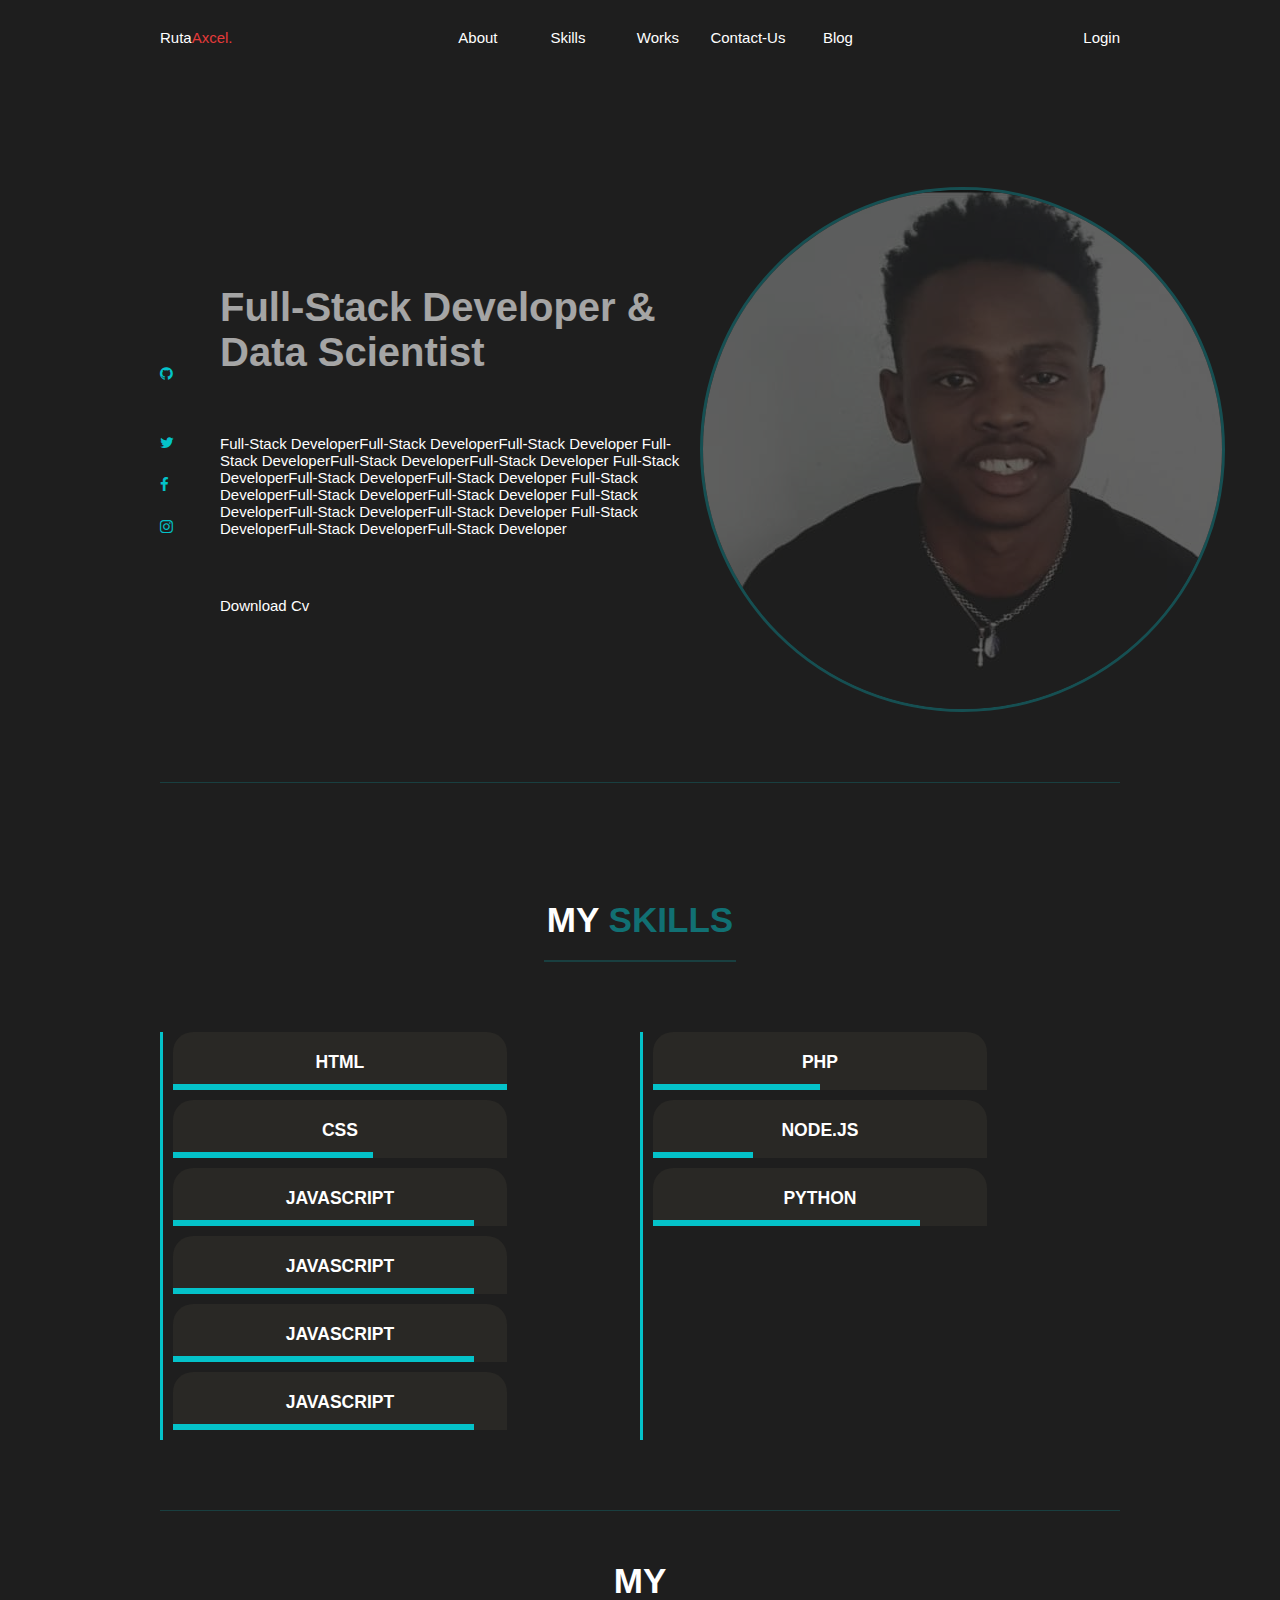
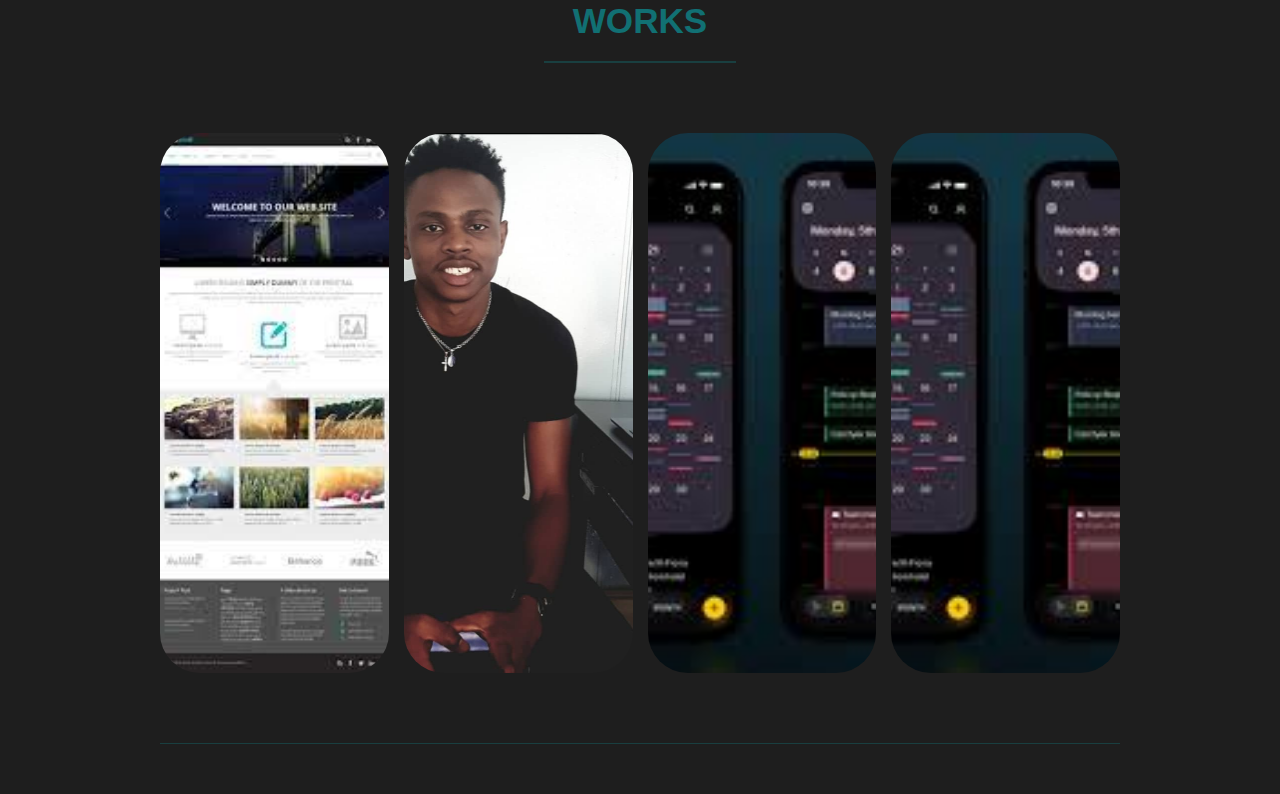
==== index.html @ a0878d3e "init commit" ====
<!Doctype html>
<html>
    <head>
        <meta charset="UTF-8">
        <meta name="viewport" content="width=device-width, initial-scale=1.0">
        <title>Home-Portfolio</title>
        <link rel="stylesheet" type="text/css" href="style.css">
        <link rel="stylesheet" href="https://cdnjs.cloudflare.com/ajax/libs/font-awesome/4.7.0/css/font-awesome.min.css">
    </head>


    <body>
       
       <nav>
            <div class="container">
               <a href="">Ruta<span>Axcel.</span></a>
               <ul>
                   <li><a href="#">About</a></li>
                   <li><a href="#">Skills</a></li>
                   <li><a href="#">Works</a></li>
                   <li><a href="#">Contact-Us</a></li>
                   <li><a href="#">Blog</a></li>
              </ul>
              <a href="#">Login</a>
       
            </div>
        </nav>
       
    <section class="About">
         <div class="container">
           <div class="social">
            <a href="#" class="fa fa-github"></a>
            <a href="#" class="fa fa-linked"></a>
            <a href="#" class="fa fa-twitter"></a>
            <a href="#" class="fa fa-facebook"></a>
            <a href="#" class="fa fa-instagram"></a>
           </div>
           <div class="about2">
                <h3>Full-stack Developer & Data scientist</h3>
                <p>Full-stack DeveloperFull-stack DeveloperFull-stack Developer
                    Full-stack DeveloperFull-stack DeveloperFull-stack Developer
                    Full-stack DeveloperFull-stack DeveloperFull-stack Developer
                    Full-stack DeveloperFull-stack DeveloperFull-stack Developer
                    Full-stack DeveloperFull-stack DeveloperFull-stack Developer
                    Full-stack DeveloperFull-stack DeveloperFull-stack Developer
                </p>
                <buttom>Download Cv</buttom>
           </div>
           <div class="profile">
                <div class="circle">
                   <img src="img/axcel.jpeg">
                </div>
           </div>
         </div>
    </section>
       


    <section class="skill-section">
        <div class="Header"><h3> MY <span> SKILLS</span></h3></div>
        <div class="container">
            
         <div class="card">
             <div class="skill">
                 <h3>HTML</h3>
                <progress id="file" value="100" max="100"> 100% </progress>
             </div>
             <div class="skill">
                <h3>CSS</h3>
                <progress id="file" value="60" max="100"> 100% </progress>
            </div>
            <div class="skill">
                <h3>JAVASCRIPT</h3>
                <progress id="file" value="90" max="100"> 100% </progress>
            </div>
            <div class="skill">
                <h3>JAVASCRIPT</h3>
                <progress id="file" value="90" max="100"> 100% </progress>
            </div>
            <div class="skill">
                <h3>JAVASCRIPT</h3>
                <progress id="file" value="90" max="100"> 100% </progress>
            </div>
            <div class="skill">
                <h3>JAVASCRIPT</h3>
                <progress id="file" value="90" max="100"> 100% </progress>
            </div>
         </div>
         <div class="card">
            <div class="skill">
                <h3>PHP</h3>
                <progress id="file" value="50" max="100"> 100% </progress>
            </div>
            <div class="skill">
               <h3>NODE.JS</h3>
               <progress id="file" value="30" max="100"> 100% </progress>
           </div>
           <div class="skill">
               <h3>PYTHON</h3>
               <progress id="file" value="80" max="100"> 100% </progress>
           </div>
        </div>
        </div>
    </section>
    <section class="works">
        <div class="Header"><h3> MY <span> WORKS</span></h3></div>
        <div class="container">
         <div class="worker">
            <img src="img/woo.jpg" alt="works">
         </div>
         <div class="worker">
            <img src="img/axcel.jpeg" alt="works">
         </div>
         <div class="worker">
            <img src="img/work2.jpg" alt="works">
         </div>
         <div class="worker">
            <img src="img/work2.jpg" alt="works">
         </div>
        </div>
    </section>
        
    </body>
</html>
---- style.css ----
*{
    box-sizing: border-box;
    margin: 0;
    padding: 0;
    text-decoration: none;
    border: none;
    font-family:'Poppins', sans-serif;
    text-transform: capitalize;
}
html{
    font-size: 15px;
    scroll-behavior: smooth;
}
body{
    background-color: #1E1E1E;
}
.container{
    width: 75%;
    margin:auto;
    
}

nav{
 display: flex;
 justify-content: center;
 align-items: center;
 width: 100%;
 height: 5rem;
 top: 0;
 position: fixed;
 z-index: 2;
 background-color:#1E1E1E;

}
nav .container{
    display:flex;
    justify-content: space-between;
    align-items: center;
    height: 100%;

}
nav .container a{
    color: white;
}
nav .container a span{
    color:#E33A3A;
}
nav .container ul{
    display: flex;
    height: 100%;
}
nav .container ul li{
    display: inline-block;
    height: 100%;
}
nav .container ul li a{
    width: 6rem;
    height: 100%;
    display: flex;
    justify-content: center;
    align-items: center;
    color: white;
    position: relative;  
}
.About{
    display: grid;
    place-items: center;
    position: relative;
    height: 100vh;

}
.About .container{
  display: grid;
  grid-template-columns: 3rem auto 28rem;
  gap: 1rem;  
  margin:auto;
  border-bottom: solid 1px rgba(4,194,201,20%);
  padding: 70px 0px;
}


.About .about2{
  color: white;
  display:flex;
  flex-direction: column;
  justify-content: center;
  gap: 4rem;
}
.About .social{
    display:flex;
    flex-direction: column;
    justify-content: center;
    gap: 1.8rem;
    
}
.About .social a {
    color:#04C2C9;
}

.About .about2 h3{
    font-size: 40px;
    
    opacity: .6;
}


.About .container .profile .circle{
    width: 35rem;
    height: 35rem;
    border-radius: 50%;
    overflow:hidden;
    position: relative;
    border: solid 3px #04c2c9; 
}
.About .container .profile .circle{
    opacity: .3;
}
.skill-section .container{
    display:flex;
    justify-content: space-between;
    padding: 70px 0px;
    border-bottom: solid 1px rgba(4,194,201,20%);
    margin-bottom: 50px;
}
.skill-section .Header {
    font-size: 30px;
    text-align: center;
    color: white;
    width: 15%;
    margin:auto;
    border-bottom: solid 2px rgba(4, 194, 201, 0.2);
    padding-bottom: 20px;
}
.skill-section .Header h3 span{
    
   color: rgba(4, 194, 201, 0.5);
}


.skill-section .container .card{
    border-left: solid 3px #04C2C9 ;
    width: 100%;
}
.skill-section .container .card .skill{
    width: 70%;
    background-color:#292825 ;
    margin-left: 10px;
    margin-bottom: 10px;
    border-top-left-radius: 20px;
    border-top-right-radius: 20px;
    height: 58px;
    padding: 0px 0px 0px 0px;
    text-align:center;
     
}
.skill-section .container .card h3{
    
    align-items: center;
    padding-top: 20px;
    color: white;
}
.skill-section .container .card .skill progress{
    width: 100%;
    height: 10%;  
   
}
progress::-webkit-progress-bar {
            background-color:#292825;
        }
progress::-webkit-progress-value {
            background-color: #04C2C9!important;
        }

.works .Header{
    font-size: 30px;
    text-align: center;
    color: white;
    width: 15%;
    margin:auto;
    border-bottom: solid 2px rgba(4, 194, 201, 0.2);
    padding-bottom: 20px;
}
.works .Header  h3 span{
    
    color: rgba(4, 194, 201, 0.5);
 }
 .works .container{
    display:flex;
    justify-content: space-between;
    padding: 70px 0px;
    gap: 1rem;
    border-bottom: solid 1px rgba(4,194,201,20%);
    margin-bottom: 50px;
 }
 .works .container .worker{
    width: 25%;
    height: 60vh;
    
    
 }
 .works .container .worker img{
    width: 100%;
    height: 100%;
    border-radius: 40px;
    object-fit:cover;
    
 }
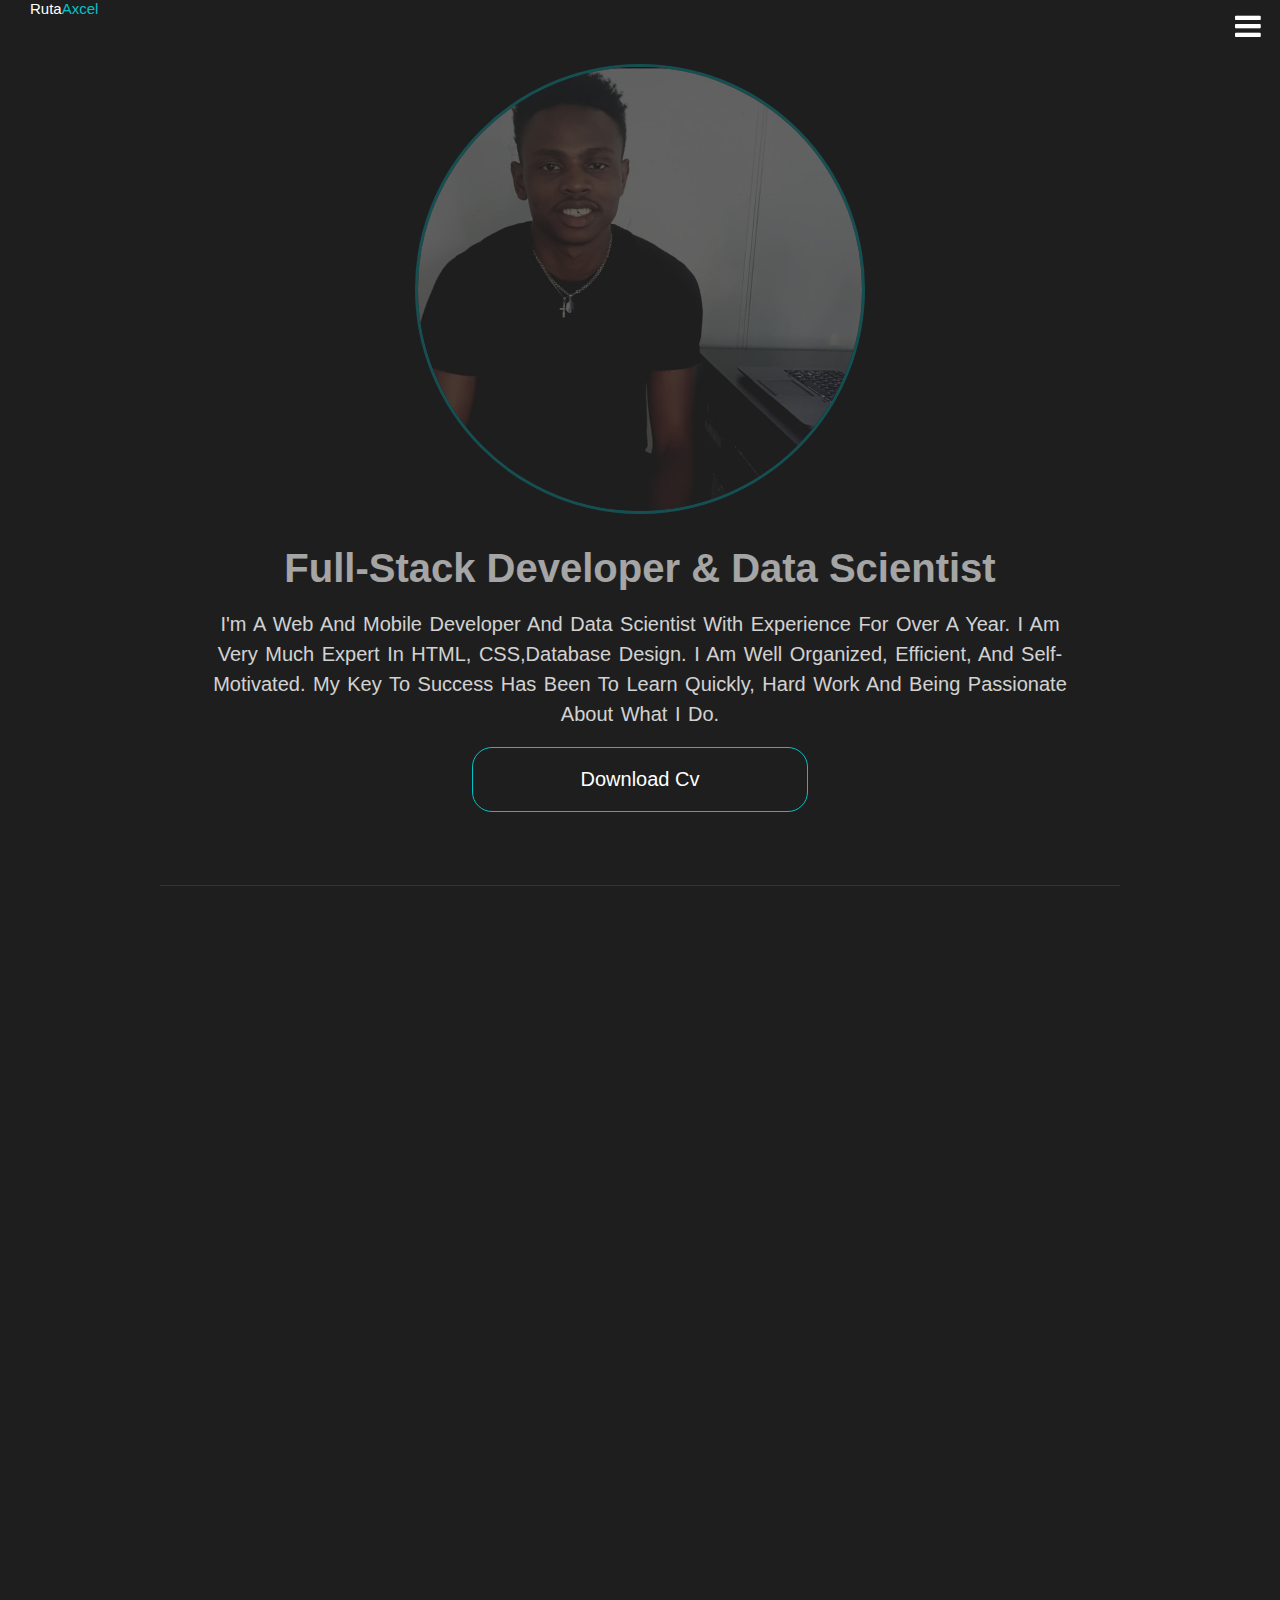
==== commit 7500e660: "second almost the last commit" ====
--- a/index.html
+++ b/index.html
@@ -6,27 +6,32 @@
         <title>Home-Portfolio</title>
         <link rel="stylesheet" type="text/css" href="style.css">
         <link rel="stylesheet" href="https://cdnjs.cloudflare.com/ajax/libs/font-awesome/4.7.0/css/font-awesome.min.css">
+        <link rel="stylesheet" href="css/swiper-bundle.min.css">    
     </head>
 
 
     <body>
-       
-       <nav>
-            <div class="container">
-               <a href="">Ruta<span>Axcel.</span></a>
-               <ul>
-                   <li><a href="#">About</a></li>
-                   <li><a href="#">Skills</a></li>
-                   <li><a href="#">Works</a></li>
-                   <li><a href="#">Contact-Us</a></li>
-                   <li><a href="#">Blog</a></li>
-              </ul>
-              <a href="#">Login</a>
-       
-            </div>
+      
+        
+        <nav class="navbar">
+            <div class="Logo"><a href="index.html" style="color: white">Ruta<span style="color:rgb(4, 194, 201)">Axcel</span></a></div>
+            <a href="#" class="toggle-button">
+                <i class="fa fa-bars"></i>
+            </a>  
+          <div class="navbar-links">
+                <ul>
+                    <li><a href="#About">About</a></li>
+                    <li><a href="#Skills">skills</a></li>
+                    <li><a href="#Works">Works</a></li>
+                    <li><a href="#ContactUs">Contact-Us</a></li>
+                    <li><a href="#blogs">Blog</a></li>
+                </ul>
+            </div>
+            <a href="login.html" style="color:rgb(4, 194, 201);" class="loginer">login</a>
+          </div>
         </nav>
-       
-    <section class="About">
+     
+    <section class="About" id="About">
          <div class="container">
            <div class="social">
             <a href="#" class="fa fa-github"></a>
@@ -37,14 +42,13 @@
            </div>
            <div class="about2">
                 <h3>Full-stack Developer & Data scientist</h3>
-                <p>Full-stack DeveloperFull-stack DeveloperFull-stack Developer
-                    Full-stack DeveloperFull-stack DeveloperFull-stack Developer
-                    Full-stack DeveloperFull-stack DeveloperFull-stack Developer
-                    Full-stack DeveloperFull-stack DeveloperFull-stack Developer
-                    Full-stack DeveloperFull-stack DeveloperFull-stack Developer
-                    Full-stack DeveloperFull-stack DeveloperFull-stack Developer
+                <p>I'm a web and mobile developer and data scientist with experience
+                    for over a year. I am very much expert in HTML, CSS,Database design.
+                    I am well organized, efficient, and self-motivated. My key to success has been to learn quickly,
+                    hard work and being passionate about what I do.
+                     
                 </p>
-                <buttom>Download Cv</buttom>
+                <button>Download Cv</button>
            </div>
            <div class="profile">
                 <div class="circle">
@@ -52,11 +56,9 @@
                 </div>
            </div>
          </div>
+        
     </section>
-       
-
-
-    <section class="skill-section">
+    <section class="skill-section" id="Skills" >
         <div class="Header"><h3> MY <span> SKILLS</span></h3></div>
         <div class="container">
             
@@ -102,23 +104,178 @@
         </div>
         </div>
     </section>
-    <section class="works">
+    <section class="Mywork" id="Works">
         <div class="Header"><h3> MY <span> WORKS</span></h3></div>
+        <div class=" Mywork-content ">
+          <div class=" col">
+              <img src="img/axcel.jpeg">
+              <div class="layer">
+                <h3><a href="#" style="color: white;opacity: 0.8;">My Work I made </a></h3>
+              </div>
+
+          </div>
+          <div class=" col">
+              <img src="img/work2.jpg"  >
+              <div class="layer">
+                <h3><a href="#" style="color: white;opacity: 0.8;">My Work I made </a></h3>
+              </div>
+
+          </div>
+          <div class=" col">
+              <img src="img/woo.jpg">
+              <div class="layer">
+                  
+                <h3><a href="#" style="color: white;opacity: 0.8;">My Work I made </a></h3>
+              </div>
+
+          </div>
+          <div class=" col">
+              <img src="img/work2.jpg">
+              <div class="layer">
+                <h3><a href="#" style="color: white;opacity: 0.8;">My Work I made </a></h3>
+              </div>
+
+          </div>
+          
+         
+        </div>
+
+  </section>
+    
+      <section class="Contactus" id="ContactUs">
+        <div class="Header"><h3> Contact <span>us</span></h3></div>
         <div class="container">
-         <div class="worker">
-            <img src="img/woo.jpg" alt="works">
-         </div>
-         <div class="worker">
-            <img src="img/axcel.jpeg" alt="works">
-         </div>
-         <div class="worker">
-            <img src="img/work2.jpg" alt="works">
-         </div>
-         <div class="worker">
-            <img src="img/work2.jpg" alt="works">
-         </div>
-        </div>
+        
+        <div class="phone">
+              <p>Location: Kigali, Nyakabanda</p>
+              <p>Phone Number:+25078943203</p>
+              <p>Email:rutagaramaaxcel@gmail.com</p>
+        </div>   
+        <div class="message">
+            <form>
+             <input type="text" placeholder="Enter your number">
+             <input type="text" placeholder="Enter your password">
+             <textarea style="height: 150px;">
+                Enter Your message
+             </textarea>
+             <button class="sender">Send</button>
+             </form>
+        </div>
+    </div>
+</section>
+    <!--Blog post-->
+    <section class="blogpost" id="blogs">
+        <div class="Header"><h3> MY <span>BLOGS</span></h3></div>
+    <div class="slide-container swiper">
+      <div class="slide-content">
+            <div class="blog-wrapper swiper-wrapper">
+                <div class="blog2 swiper-slide">
+                      <div class="image-content">
+                          
+                            <div class="blog-image">
+                                  <img src="img/work2.jpg" alt="" class="blog-img">
+                            </div>
+                      </div>
+                      <div class="blog-content">
+                          
+                          <p class="description">How are you Rutagarama It has been log day without talk,
+                      
+                          seems something went wrong</p>
+                          <button class="button"><a href="single.html" style="color: white">Read More</a></button>
+                        </div>
+
+                </div>
+                <div class="blog2 swiper-slide">
+                    <div class="image-content">
+                       
+                          <div class="blog-image">
+                                <img src="img/woo.jpg" alt="" class="blog-img">
+                          </div>
+                    </div>
+                    <div class="blog-content">
+                       
+                        <p class="description">How are you Rutagarama It has been log day without talk,
+                    
+                        seems something went wrong</p>
+                        <button class="button"><a href="single.html" style="color: white">Read More</a></button>
+                      </div>
+
+              </div>
+              <div class="blog2 swiper-slide">
+                <div class="image-content">
+                    
+                      <div class="blog-image">
+                            <img src="img/work2.jpg" alt="" class="blog-img">
+                      </div>
+                </div>
+                <div class="blog-content">
+                    
+                    <p class="description">How are you Rutagarama It has been log day without talk,
+                
+                    seems something went wrong</p>
+                    <button class="button"><a href="single.html" style="color: white">Read More</a></button>
+                  </div>
+
+          </div>
+              <div class="blog2 swiper-slide">
+                <div class="image-content">
+                    
+                      <div class="blog-image">
+                            <img src="img/woo.jpg" alt="" class="blog-img">
+                      </div>
+                </div>
+                <div class="blog-content">
+                    
+                    <p class="description">How are you Rutagarama It has been log day without talk,
+                
+                    seems something went wrong</p>
+                    <button class="button"><a href="single.html" style="color: white">Read More</a></button>
+                  </div>
+
+          </div>
+          <div class="blog2 swiper-slide">
+            <div class="image-content">
+                
+                  <div class="blog-image">
+                        <img src="img/work2.jpg" alt="" class="blog-img">
+                  </div>
+            </div>
+            <div class="blog-content">
+              
+                <p class="description">How are you Rutagarama It has been log day without talk,
+            
+                seems something went wrong</p>
+                <button class="button"><a href="single.html" style="color: white">Read More</a></button>
+              </div>
+
+      </div>
+      <div class="blog2 swiper-slide">
+        <div class="image-content">
+            
+              <div class="blog-image">
+                    <img src="img/woo.jpg" alt="" class="blog-img">
+              </div>
+        </div>
+        <div class="blog-content">
+            
+            <p class="description">How are you Rutagarama It has been log day without talk,
+        
+            seems something went wrong</p>
+           <button class="button"><a href="single.html" style="color: white">Read More</a></button>
+          </div>
+
+  </div>
+            </div>
+           
+      </div>
+      <div class="swiper-button-next " style="color:rgba(4, 194, 201, 0.2)" ></div>
+      <div class="swiper-button-prev " style="color:rgba(4, 194, 201, 0.2)"></div>
+      
+    </div>
     </section>
-        
+    <!--end of blog post-->
+       <script src="script/swiper-bundle.min.js"></script>
+   <script src="script.js"></script>  
     </body>
+
 </html>--- a/style.css
+++ b/style.css
@@ -9,59 +9,69 @@
 }
 html{
     font-size: 15px;
-    scroll-behavior: smooth;
-}
+    scroll-behavior:smooth;
+    
+    
+}
+
 body{
     background-color: #1E1E1E;
+    max-width: 100%;
+    
 }
 .container{
     width: 75%;
     margin:auto;
     
 }
-
-nav{
- display: flex;
- justify-content: center;
- align-items: center;
- width: 100%;
- height: 5rem;
- top: 0;
- position: fixed;
- z-index: 2;
- background-color:#1E1E1E;
-
-}
-nav .container{
-    display:flex;
+.navbar{
+    display: flex;
+    position: fixed;
+    width:100%;
+    padding-left: 200px;
+    padding-right: 200px;
     justify-content: space-between;
-    align-items: center;
-    height: 100%;
-
-}
-nav .container a{
-    color: white;
-}
-nav .container a span{
-    color:#E33A3A;
-}
-nav .container ul{
-    display: flex;
-    height: 100%;
-}
-nav .container ul li{
-    display: inline-block;
-    height: 100%;
-}
-nav .container ul li a{
-    width: 6rem;
-    height: 100%;
-    display: flex;
-    justify-content: center;
-    align-items: center;
-    color: white;
-    position: relative;  
-}
+    align-items:center;
+    background-color:#1E1E1E;
+    color: white;
+    z-index:2;
+}
+.navbar-links ul{
+    margin: 0;
+    padding: 0;
+    display: flex;
+
+}
+.navbar-links li{
+    list-style: none;
+}
+.navbar-links li a{
+    text-decoration: none;
+    color: white;
+    padding: 1rem;
+    display: block;
+}
+.navbar-links li:hover{
+    background-color: #5555;
+}
+.toggle-button{
+    position: absolute;
+    top: .75rem;
+    right: 1rem;
+    display: none;
+    flex-direction: column;
+    justify-content: space-between;
+    width: 30px;
+    height: 21px;
+}
+.toggle-button i{
+    font-size: 30px;
+    color: white;
+    cursor: pointer;
+}
+
+
+
 .About{
     display: grid;
     place-items: center;
@@ -69,52 +79,80 @@
     height: 100vh;
 
 }
+
 .About .container{
   display: grid;
-  grid-template-columns: 3rem auto 28rem;
+  grid-template-columns: 5rem auto 33rem;
   gap: 1rem;  
   margin:auto;
   border-bottom: solid 1px rgba(4,194,201,20%);
   padding: 70px 0px;
-}
-
-
-.About .about2{
-  color: white;
-  display:flex;
-  flex-direction: column;
-  justify-content: center;
-  gap: 4rem;
-}
-.About .social{
+  width: 75%;
+  
+  
+}
+.About .container .social{
     display:flex;
     flex-direction: column;
     justify-content: center;
     gap: 1.8rem;
     
 }
-.About .social a {
+
+.About .container .about2{
+  color: white;
+  display:flex;
+  flex-direction: column;
+  justify-content:center;
+  gap: 4rem;
+}
+
+.About .container .social a {
     color:#04C2C9;
 }
 
-.About .about2 h3{
+.About .container .about2 h3{
     font-size: 40px;
-    
     opacity: .6;
 }
 
-
+.About .container .about2 p{
+    line-height: 2rem;
+    word-spacing: 2px;
+    font-size: 20px;
+    opacity: .8;
+    
+}
+.About .container .about2 button{
+    border: solid 1px  #04C2C9;
+    width: 35%;
+    padding: 20px;
+    background-color: #1E1E1E;
+    color: white;
+    font-size: 20px;
+    border-radius: 20px;
+}
+
+.About .container .profile{
+    display: flex;
+    justify-content: center;
+    align-items: center;
+   
+}
 .About .container .profile .circle{
-    width: 35rem;
-    height: 35rem;
+    width: 30rem;
+    height: 30rem;
     border-radius: 50%;
     overflow:hidden;
-    position: relative;
     border: solid 3px #04c2c9; 
-}
-.About .container .profile .circle{
     opacity: .3;
-}
+    
+}
+.About .container .profile .circle img{
+    max-width: 100%;
+    height: auto;
+}
+
 .skill-section .container{
     display:flex;
     justify-content: space-between;
@@ -171,7 +209,82 @@
             background-color: #04C2C9!important;
         }
 
-.works .Header{
+
+       .Mywork-content{
+            display: grid;
+            grid-template-columns: repeat(auto-fit, minmax(220px, auto));
+            grid-gap: 1rem;
+            align-items: center;
+            text-align: center;
+            cursor: pointer; 
+            margin-top: 4.4rem;
+            width: 80%;
+            margin: auto;
+            border-bottom: solid 1px rgba(4,194,201,20%);
+            padding-bottom: 90px;
+        
+        }
+        .Mywork .Header {
+            font-size: 30px;
+            text-align: center;
+            color: white;
+            width: 15%;
+            margin:auto;
+            border-bottom: solid 2px rgba(4, 194, 201, 0.2);
+            padding-bottom: 20px;
+            margin-bottom: 60px;
+        }
+        .Mywork .Header  h3 span{
+    
+            color: rgba(4, 194, 201, 0.5);
+         }
+        .col{
+            position: relative;
+        
+        }
+        .col img{
+            max-width: 100%;
+            width: 620px;
+            height: 400px;
+           object-fit: cover;
+           border-radius:25px;
+           opacity: 0.6;
+        }
+        .layer{
+            background: transparent;
+            height: 100%;
+            width: 100%;
+            position: absolute;
+            border-radius: 25px;
+            top: 0;
+            left: 0;
+            transition: all .35s;
+        }
+        .layer:hover{
+            background: linear-gradient(rgba(22,22,22, 0.06) 0%, rgba(4, 194, 201, 0.2) 0%);
+        
+        }
+        .layer h3{
+            position: absolute;
+            width: 100%;
+            font-size: 20px;
+            font-weight: 500;
+            bottom: 0;
+            left: 50%;
+            transform: translateX(-50%);
+            opacity: 0;
+            transition: all .35s;
+            color: rgb(218, 218, 218);
+            
+        }
+        .layer:hover h3{
+            bottom: 50%;
+            opacity: 1;
+        }
+
+
+
+ .Contactus .Header{
     font-size: 30px;
     text-align: center;
     color: white;
@@ -179,12 +292,13 @@
     margin:auto;
     border-bottom: solid 2px rgba(4, 194, 201, 0.2);
     padding-bottom: 20px;
-}
-.works .Header  h3 span{
+    margin-top: 20px;
+} 
+.Contactus .Header  h3 span{
     
     color: rgba(4, 194, 201, 0.5);
  }
- .works .container{
+.Contactus  .container{
     display:flex;
     justify-content: space-between;
     padding: 70px 0px;
@@ -192,16 +306,940 @@
     border-bottom: solid 1px rgba(4,194,201,20%);
     margin-bottom: 50px;
  }
- .works .container .worker{
+ .Contactus .container .message{
+    display: flex;
+    flex-direction: column;
+ }
+ .Contactus .container .message form input,textarea{
+    width: 100%;
+    margin-bottom: 20px;
+    padding: 20px;
+    border-radius: 20px;
+    background-color: #292825;
+    border:solid 2px rgba(4, 194, 201, 0.2);
+   
+ }
+ .Contactus .container .message form .sender{
+    border: solid 1px  #04C2C9;
+    width: 20%;
+    padding: 10px;
+    background-color: #1E1E1E;
+    color: white;
+    font-size: 15px;
+    border-radius: 20px;
+ }
+ .Contactus .container .phone{
+    text-align: center;
+    color: white;
+ }
+ .Contactus .container .phone p{
+    margin-bottom: 20px;
+}
+
+ /* Blog post */
+ .blogpost{
+    min-height: 80vh;
+    display: flex;
+    flex-direction: column;
+    align-items: center;
+    justify-content:center;
+    padding-bottom: 90px;
+
+ }
+ .blogpost .Header{
+    font-size: 30px;
+    text-align: center;
+    color: white;
+    width: 15%;
+    margin:auto;
+    border-bottom: solid 2px rgba(4, 194, 201, 0.2);
+    padding-bottom: 20px;
+    margin-top: 0;
+} 
+.blogpost .Header h3 span{
+    
+    color: rgba(4, 194, 201, 0.5);
+ }
+ .slide-container{
+    max-width: 1320px;
+    width: 100%;
+    
+ }
+ .blog2{
+    border-radius: 25px;
+    background-color: #292825;
+ }
+ .image-content,
+ .blog-content{
+    display: flex;
+    flex-direction: column;
+    align-items:center;
+    padding: 0px 14px;
+    
+ }
+ .image-content{
+    position: relative;
+   
+
+ }
+
+ .slide-content{
+    margin: 0 40px;
+    overflow: hidden;
+    border-radius: 25px;
+ }
+ .blog-image{
+    position: relative;
+    height: 250px;
+    width: 300px;
+    margin-bottom: 20px;
+    
+ }
+ .blog-image .blog-img{
+    height: 100%;
+    width: 100%;
+    border-radius: 25px;
+    object-fit: cover;
+    opacity: .5;
+    
+ }
+
+ .description{
+    font-size: 16px;
+    color: white;
+    opacity: 0.8;
+    text-align: center;
+ }
+ .button{
+    border:none;
+    font-size: 14px;
+    color:white;
+    padding: 8px 16px;
+    background-color:#292825;
+    border-radius:6px;
+    margin: 14px;
+    border: solid 1px #04c2c9;
+    cursor: pointer;
+ }
+
+ /*end of blog post*/
+ 
+ @media only screen and  (max-device-width: 400px){
+   
+    html,body{
+        width: 100%;
+        height: 100%;
+        margin: 0;
+        padding: 0;
+        overflow-x: hidden;
+    }
+
+    
+    .container{
+        width: 90%;
+       
+    }
+    .navbar{
+        padding-left: 30px;
+    }
+    .toggle-button{
+        display: flex;
+    }
+    .navbar-links{
+        display:none;
+        width: 100%;
+    }
+    .navbar{
+        flex-direction: column;
+        align-items: flex-start;
+    }
+    .navbar-links ul{
+        width: 100%;
+        flex-direction: column;
+    }
+    .navbar-links li{
+        text-align: center;
+    }
+    .navbar-links.active{
+        display: flex;
+    }
+    .navbar .loginer{
+        display: none;
+     }
+    .About{
+        margin-top: 7vh;
+        max-width: 100vw;
+        
+    }
+    .About .container{
+        grid-template-columns: 1fr;
+        grid-template-rows: 50% 50%;
+        text-align:center;
+        row-gap: 1vh;  
+    }
+    
+    .About .container .social{
+        display:none;
+    }
+    .About .container .about2{
+        gap:1vh;
+        align-items: center;
+
+    }
+    .About .container .about2 h3{
+        font-size: 30px;
+    }
+    .About .container .about2 p{
+        line-height: 1.5rem;
+        word-spacing: 1px;
+        font-size: 15px;
+        
+    }
+    .About .container .profile{
+        grid-row: 1;
+       
+       
+    }
+    .About .container .profile .circle{
+        width: 22rem;
+        height: 22rem;
+    }
+    .About .container .about2 button{
+        border: solid 1px  #04C2C9;
+        width: 35%;
+        padding: 10px;
+        background-color: #1E1E1E;
+        color: white;
+        font-size: 15px;
+        border-radius: 20px;
+        
+    }
+    .skill-section .container{
+        flex-direction: column;
+        align-items: center;
+        gap: 4rem;
+        padding: 20px 40px;
+       
+        justify-content: center;
+     }
+     .skill-section{
+         padding-top: 90px;
+     }
+     .skill-section .container .card .skill{
+        width: 100%;
+     }
+     .Contactus .phone{
+        display: none;
+     }
+     .navbar .loginer{
+        display: none;
+     }
+     /* .skill-section,  .Contactus, .works{
+        display:none;
+    } */
+}
+
+ 
+
+@media only screen and (min-device-width: 400px) and (max-device-width: 600px){
+   
+    html,body{
+        width: 100%;
+        height: 100%;
+        margin: 0;
+        padding: 0;
+        overflow-x: hidden;
+    }
+
+    
+    .container{
+        width: 90%;
+       
+    }
+    .navbar{
+        padding-left: 30px;
+    }
+    .toggle-button{
+        display: flex;
+    }
+    .navbar-links{
+        display:none;
+        width: 100%;
+    }
+    .navbar{
+        flex-direction: column;
+        align-items: flex-start;
+    }
+    .navbar-links ul{
+        width: 100%;
+        flex-direction: column;
+    }
+    .navbar-links li{
+        text-align: center;
+    }
+    .navbar-links.active{
+        display: flex;
+    }
+    .About{
+        margin-top: 2vh;
+        max-width: 100vw;
+        
+    }
+    .About .container{
+        grid-template-columns: 1fr;
+        grid-template-rows: 50% 50%;
+        text-align:center;
+        row-gap: 1vh;  
+    }
+    
+    .About .container .social{
+        display:none;
+    }
+    .About .container .about2{
+        gap:1vh;
+        align-items: center;
+
+    }
+    .About .container .about2 h3{
+        font-size: 30px;
+    }
+    .About .container .about2 p{
+        line-height: 1.5rem;
+        word-spacing: 1px;
+        font-size: 15px;
+        
+    }
+    .About .container .profile{
+        grid-row: 1;
+       
+       
+    }
+    .About .container .profile .circle{
+        width: 25rem;
+        height: 25rem;
+    }
+    .About .container .about2 button{
+        border: solid 1px  #04C2C9;
+        width: 35%;
+        padding: 10px;
+        background-color: #1E1E1E;
+        color: white;
+        font-size: 15px;
+        border-radius: 20px;
+        
+    }
+    .skill-section .container{
+        flex-direction: column;
+        align-items: center;
+        gap: 4rem;
+        padding: 20px 40px;
+       
+        justify-content: center;
+     }
+     .skill-section{
+         padding-top: 40px;
+     }
+     .skill-section .container .card .skill{
+        width: 100%;
+     }
+     .workSection .container .worker{
+        width:90%;
+     }
+     .Contactus .phone{
+        display: none;
+     }
+     .navbar .loginer{
+        display: none;
+     }
+    /* nav, .skill-section,  .Contactus, .works{
+        display:none;
+    } */
+}
+@media only screen and (min-width: 600px) and (max-width: 780px){
+    html,body{
+        width: 100%;
+        height: 100%;
+        margin: 0;
+        padding: 0;
+        overflow-x: hidden;
+    }
+
+    
+    .container{
+        width: 90%;
+       
+    }
+    .navbar{
+        padding-left: 30px;
+    }
+    .toggle-button{
+        display: flex;
+    }
+    .navbar-links{
+        display:none;
+        width: 100%;
+    }
+    .navbar{
+        flex-direction: column;
+        align-items: flex-start;
+    }
+    .navbar-links ul{
+        width: 100%;
+        flex-direction: column;
+    }
+    .navbar-links li{
+        text-align: center;
+    }
+    .navbar-links.active{
+        display: flex;
+    }
+    .About{
+        margin-top: 2vh;
+        max-width: 100vw;
+        
+    }
+    .About .container{
+        grid-template-columns: 1fr;
+        grid-template-rows: 50% 50%;
+        text-align:center;
+        row-gap: 1vh;  
+    }
+    
+    .About .container .social{
+        display:none;
+    }
+    .About .container .about2{
+        gap:1vh;
+        align-items: center;
+
+    }
+    .About .container .about2 h3{
+        font-size: 30px;
+    }
+    .About .container .about2 p{
+        line-height: 1.5rem;
+        word-spacing: 1px;
+        font-size: 15px;
+        
+    }
+    .About .container .profile{
+        grid-row: 1;
+       
+       
+    }
+    .About .container .profile .circle{
+        width: 25rem;
+        height: 25rem;
+    }
+    .About .container .about2 button{
+        border: solid 1px  #04C2C9;
+        width: 35%;
+        padding: 10px;
+        background-color: #1E1E1E;
+        color: white;
+        font-size: 15px;
+        border-radius: 20px;
+        
+    }
+    .skill-section .container{
+        flex-direction: column;
+        align-items: center;
+        gap: 4rem;
+        padding: 20px 40px;
+       
+        justify-content: center;
+     }
+     .skill-section{
+         padding-top: 120px;
+     }
+     .skill-section .container .card .skill{
+        width: 100%;
+     }
+     .works .container{
+        width:100%;
+        flex-direction:column;
+       
+    }
+    .works .container .worker{
+        width: 100%;
+       
+        
+        
+     }
+     .Contactus .phone{
+        display: none;
+     }
+     .navbar .loginer{
+        display: none;
+     }
+    /* nav, .skill-section,  .Contactus, .works{
+        display:none;
+    } */
+}
+@media only screen and (min-width: 1300px) and (max-width: 1413px){
+   
+    html,body{
+        width: 100%;
+        height: 100%;
+        margin: 0;
+        padding: 0;
+        overflow-x: hidden;
+    }
+    .About .container .about2 button{
+        
+        width: 40%;
+        padding: 15px;
+        font-size: 15px;
+       
+    }
+    .skill-section{
+        padding-top: 120px;
+    }
+    .works .container{
+        width:100%;
+    }
+    .works .container .worker{
+        width: 95%;
+       
+        
+        
+     }
+     
+}
+@media only screen and (min-width: 780px) and (max-width: 1300px){
+    
+    html,body{
+        width: 100%;
+        height: 100%;
+        margin: 0;
+        padding: 0;
+        overflow-x: hidden;
+    }
+    .container{
+        width:95%;
+    }
+    .navbar{
+        padding-left: 30px;
+    }
+    .toggle-button{
+        display: flex;
+    }
+    .navbar-links{
+        display:none;
+        width: 100%;
+    }
+    .navbar{
+        flex-direction: column;
+        align-items: flex-start;
+    }
+    .navbar-links ul{
+        width: 100%;
+        flex-direction: column;
+    }
+    .navbar-links li{
+        text-align: center;
+    }
+    .navbar-links.active{
+        display: flex;
+    }
+    .About .container{
+        grid-template-columns: 1fr;
+        grid-template-rows: 55% 50%;
+        text-align:center;
+        row-gap: 1vh;
+       
+        
+    }
+    .About{
+        margin-top: 20px;
+        padding-bottom: 40rem;
+        max-width: 100vw;
+        
+    }
+    .About .container .social{
+        display:none;
+    }
+    .About .container .about2{
+       gap: 2vh;
+        align-items: center;
+
+    }
+    .About .about2 p{
+        width: 90%;
+        
+        margin: 0 auto;
+        
+    }
+    .About .container .profile{
+        grid-row: 1;
+        width: 100%;
+       
+    }
+    .About .container .profile .circle{
+        width: 30rem;
+        height: 30rem;
+    }
+    
+    .skill-section .container{
+       flex-direction: row;
+       align-items: center;
+       gap: 4rem;
+       padding: 20px 0px;
+      
+       justify-content: center;
+    }
+    .skill-section{
+        padding-top: 240px;
+    }
+    .skill-section .container .card .skill{
+        width: 90%;}
+        .works .container{
+            width:100%;
+            flex-direction:row;
+           
+        }
+        .works .container .worker{
+            width: 50%;
+           
+            
+            
+         }
+         .Contactus .phone{
+            display: none;
+         }
+         .navbar .loginer{
+            display: none;
+         }
+         
+
+   
+
+}
+
+/* Login form style */
+.loginfull{
+    position:absolute;
+    top: 50%;
+    left:50%;
+    transform: translate(-50%,-50%);
+    padding: 1px;
+    
+    
+}
+.loginForm{
+    width: 400px;
+    
+    padding: 40px;
+    background: #292825;
+    border-radius: 10px;
+}
+.loginForm h2{
+  margin: 0 0 30px;
+  padding: 0;
+  color: white;
+  text-align:center;
+}
+.loginForm .user-box{
+    position: relative;
+}
+.loginForm .user-box input{
+    width: 100%;
+    margin-bottom: 20px;
+    padding: 15px;
+    border-radius: 20px;
+    background-color: #292825;
+    border:solid 2px rgba(4, 194, 201, 0.2);
+
+}
+.loginForm .sumbitbtn{
+    border: solid 1px  #04C2C9;
+    width: 100%;
+    padding: 10px;
+    background-color: #04C2C9;
+    color: white;
+    font-size: 15px;
+    border-radius: 20px;
+}
+.loginForm .shorter{
+    display: flex;
+    justify-content: space-between;
+    margin-top: 20px;
+}
+.loginForm .checker{
+    color: #292825;
+    margin-right:7px;
+}
+.rember{
+    color: white;
+}
+.forget{
+    color:#04c2c9;
+}
+/* end of login form style */
+/* dashboard style */
+.containerz{
+    display: flex;
+}
+.naver{
+    position: relative;
+    top: 0;
+    bottom: 0;
+    height: 100vh;
+    left: 0;
+    background:#292825;
+    width: 280px;
+    overflow: hidden;
+    border-bottom-right-radius: 25px;
+    border-top-right-radius: 25px;
+    border: solid 1px rgba(4, 194, 201, 0.2);
+    text-align: center;
+    
+
+}
+#logo{
+    text-align: center;
+    display: flex;
+    margin: 0px 0 0 0px;
+    align-items: center;
+    border-bottom: solid 1px rgba(4, 194, 201, 0.2);
+    
+}
+#logo img{
+    width: 65px;
+    height: 70px;
+    border-radius: 50%;
+    margin-top: 10px;
+    
+}
+#logo span{
+    font-weight: bold;
+    padding-left: 1px;
+    font-size: 27px;
+    
+}
+
+.linkerr{
+ position: relative;
+ color: white;
+ font-size: 20px;
+ display: flex;  
+ width: 280px;
+ padding: 10px;
+}
+.naver .fas{
+    position: relative;
+    width: 70px;
+    height: 40px;
+    top: 9px;
+    font-size: 30px;
+    text-align: center;
+    color:rgba(4, 194, 201, 0.6);
+}
+.nav-item{
+    position: relative;
+    top: 12px;
+    margin-left: 10px;
+    
+}
+#logout{
+    position: absolute;
+    bottom:0;
+}
+.main{
+    position: relative;
+    padding: 20px;
+    width: 100%;
+}
+.main-top{
+    display: flex;
+    width: 100%;
+    margin-top: 30px;
+
+}
+.main-top i{
+    position: absolute;
+    right: 0;
+    margin: 10px 30px;
+    color: rgba(4, 194, 201, 0.5);
+    cursor: pointer;
+    font-size: 20px;
+    
+}
+.main-skills{
+    display: flex;
+}
+.main-skills{
+    display: flex;
+    margin-top: 20px;
+}
+.main-skills .carder{
     width: 25%;
-    height: 60vh;
-    
-    
- }
- .works .container .worker img{
+    margin: 10px;
+    background:#292825;
+    text-align:center;
+    border-radius: 20px;
+    padding: 20px;
+    border: solid 1px rgba(4, 194, 201, 0.2);
+
+}
+.main-skills .carder i{
+    font-size: 40px;
+    color:rgba(4, 194, 201, 0.5);
+
+}
+.main-skills .carder h3{
+    margin: 7px;
+    color: white;
+
+}
+/* end of dashboard contain */
+/* short table */
+.Shorttable{
+  margin-top: 70px;
+}
+
+    
+  .coll {
+    float: left;
+    width: 50%;
+    padding: 5px;
+  }
+  
+  /* Clearfix (clear floats) */
+  .row::after {
+   
+    clear: both;
+    display: table;
+  }
+  
+  table {
+    border-collapse: collapse;
+    border-spacing: 0;
     width: 100%;
-    height: 100%;
-    border-radius: 40px;
-    object-fit:cover;
-    
- }+    color: white;
+    opacity: 0.7;
+    overflow: hidden;
+
+   
+    
+    
+  }
+  tr:last-of-type{
+    border-bottom: solid 3px  rgba(4, 194, 201, 0.2); 
+  }
+  table th{
+    
+   background-color: rgba(4, 194, 201, 0.2);
+   padding: 16px;
+  }
+ 
+  
+   td {
+    text-align: left;
+    padding: 16px;
+  }
+  
+  tr:nth-child(even) {
+    background-color: #292825;
+  }
+  
+  /* Responsive layout - makes the two columns stack on top of each other instead of next to each other on screens that are smaller than 600 px */
+  @media screen and (max-width: 1200px) {
+    .coll {
+      width: 100%;
+    }
+  }
+/* end of short table */
+/* single style */
+.hello{
+    height: 90px;
+}
+.mainer{
+    width:100%;
+    max-width :70rem;
+    background-color:#292825;
+    margin:auto;
+    padding: 3rem;
+    margin-top: 40px;
+    border-radius: 1.5rem;
+    position:relative;
+
+}
+.mainer h2{
+    font-size: 1rem;
+    font-weight: 600;
+    text-transform: uppercase;
+    letter-spacing: 5px;
+    color:rgba(4, 194, 201, 0.2);
+    
+}
+.mainer .profile-container{
+    display: flex;
+    justify-content: space-between;
+    align-items: center;
+    margin: 3rem 0;
+}
+.mainer .profile-container .profile{
+    display: flex;
+    justify-content: center;
+    align-items: center;
+}
+.mainer .profile-container .profile .img-container{
+    width: 6rem;
+    width: 6rem;
+    background: url(img/axcel.jpeg);
+}
+.mainer .profile-container .profile .text{
+    margin: 0 1rem;
+    color: rgba(4, 194, 201, 0.2);
+    font-size: 1.2rem;
+    font-weight: 400;
+    letter-spacing: 2px;
+}
+.btnShare{
+    display: inline-block;
+    font-size: 1.2rem;
+    padding: 0.3rem 1.5rem;
+    background-color: rgba(4, 194, 201, 0.2);
+    border-radius: 0.2rem;
+    color: white; 
+}
+.mainer .content p{
+    color: rgba(218,218,218,0.7);
+    margin: 1rem 0; 
+}
+.mainer .content h3{
+    font-size: 1.4rem;
+    font-weight: 600;
+    color: rgba(4, 194, 201, 0.2);
+    margin: 2rem 0;
+}
+.mainer .content .content-img-container{
+    width: 100%;
+    height: 35rem;
+    background: url(img/woo.jpg) no-repeat center center /cover;
+    opacity: 0.4;
+}
+.commenter{
+    margin-top: 90px;
+}
+.commenter input{
+    width: 100%;
+    margin-bottom: 20px;
+    padding: 15px;
+    border-radius: 20px;
+    background-color: #292825;
+    border:solid 2px rgba(4, 194, 201, 0.2);
+
+}
+.commenter .senderz{
+    border: solid 1px  #04C2C9;
+        width: 35%;
+        padding: 10px;
+        background-color: #292825;
+        color: white;
+        font-size: 15px;
+        border-radius: 20px;
+}
+/* end of single s
+tyle */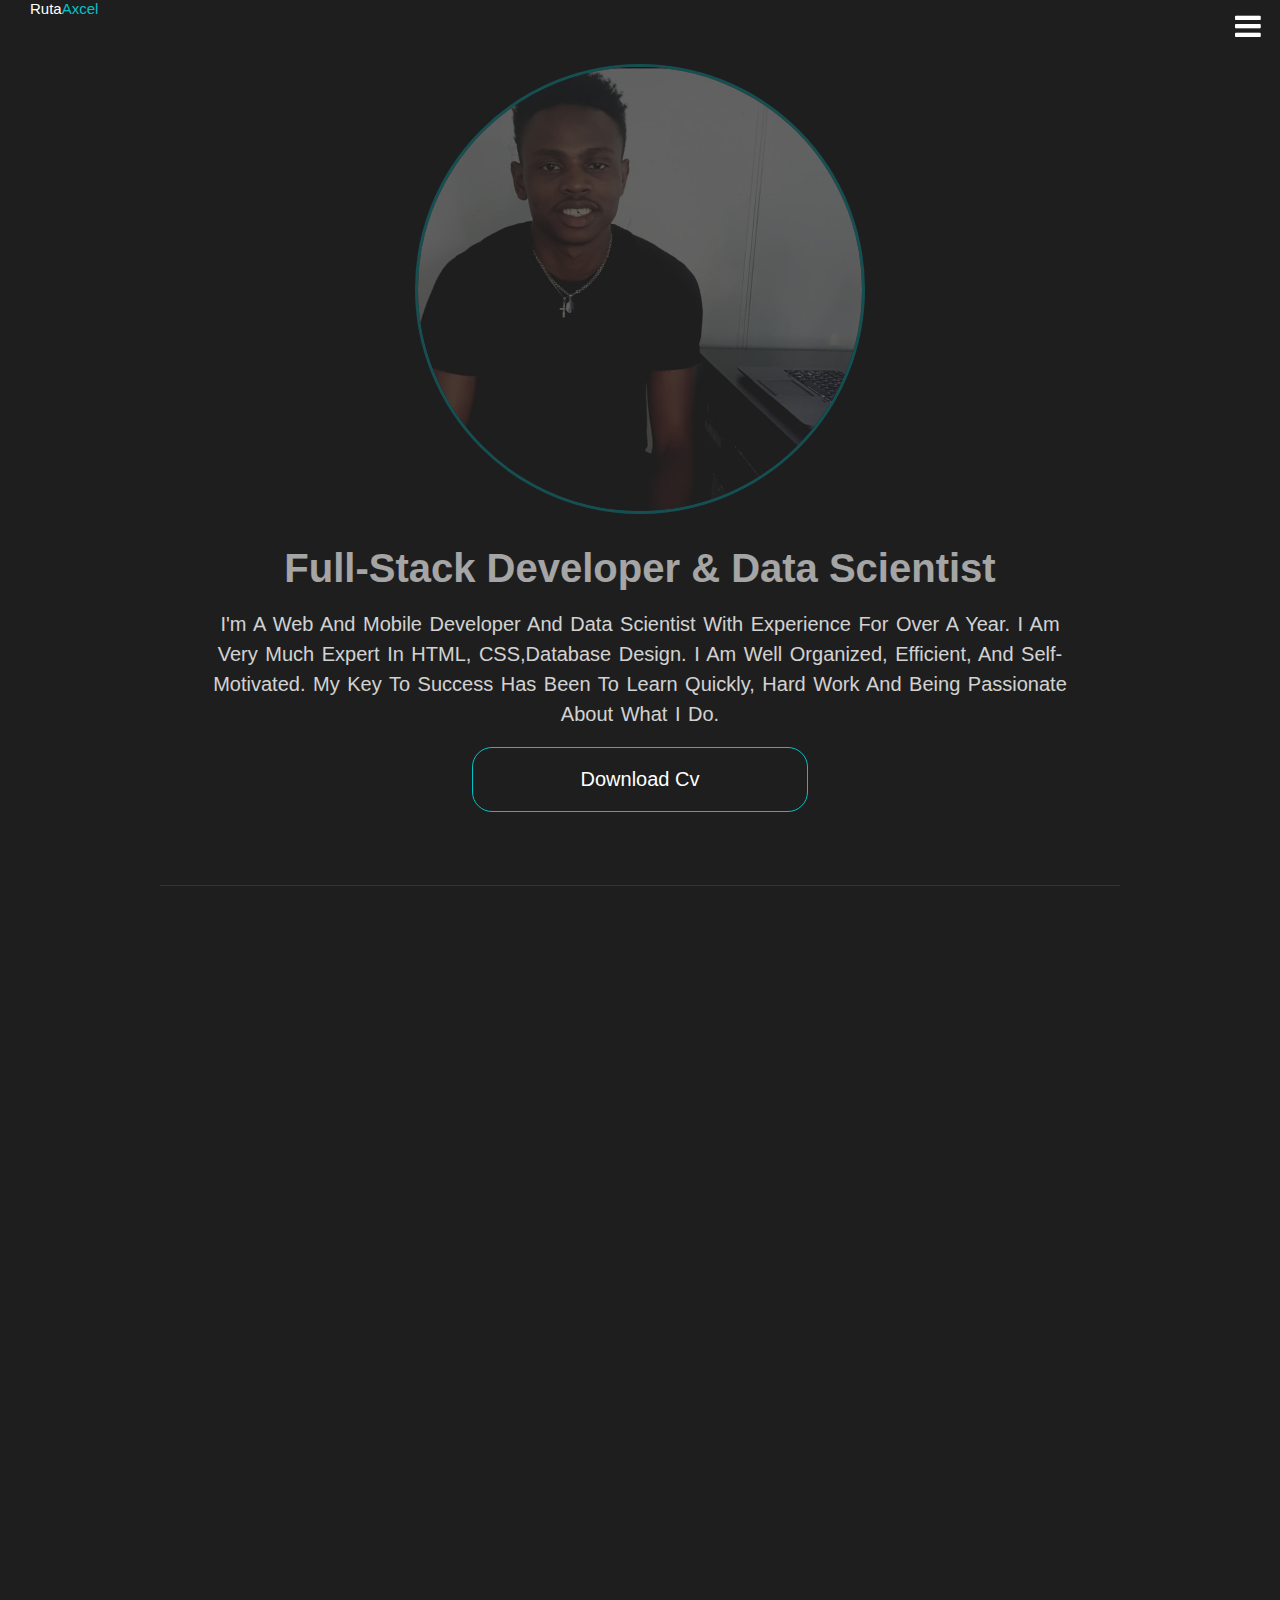
==== commit 42e5bc4f: "validated form" ====
--- a/index.html
+++ b/index.html
@@ -152,13 +152,19 @@
               <p>Email:rutagaramaaxcel@gmail.com</p>
         </div>   
         <div class="message">
-            <form>
-             <input type="text" placeholder="Enter your number">
-             <input type="text" placeholder="Enter your password">
-             <textarea style="height: 150px;">
-                Enter Your message
+            <form id="former" action="/"  >
+                <span id="numberror" style="color:aqua" ></span><br>
+             <input type="text" placeholder="Enter your number" id="phonenumber" style="color: white" >
+             
+           
+             <span id="emailerror" style="color:aqua"></span>
+             <input type="text" placeholder="Enter your Email" id="emailer" style="color: white">
+             <span id="texterror" style="color:aqua" ></span><br>
+             <textarea style="height: 150px; color: white" id="texter">
+               
+                
              </textarea>
-             <button class="sender">Send</button>
+             <button class="sender" type="submit" onclick="validator()" >send</button>
              </form>
         </div>
     </div>
@@ -274,8 +280,9 @@
     </div>
     </section>
     <!--end of blog post-->
+    
        <script src="script/swiper-bundle.min.js"></script>
-   <script src="script.js"></script>  
+       <script src="script.js"></script>
     </body>
 
 </html>--- a/style.css
+++ b/style.css
@@ -911,7 +911,7 @@
             display: none;
          }
          
-
+         
    
 
 }
@@ -993,7 +993,6 @@
     border-top-right-radius: 25px;
     border: solid 1px rgba(4, 194, 201, 0.2);
     text-align: center;
-    
 
 }
 #logo{
@@ -1056,7 +1055,13 @@
     margin-top: 30px;
 
 }
-.main-top i{
+.toggle-dash i{ 
+    color: rgba(4, 194, 201, 0.5);
+    font-size: 30px;
+    display:none;
+
+}
+.main-top .homer{
     position: absolute;
     right: 0;
     margin: 10px 30px;
@@ -1071,9 +1076,10 @@
 .main-skills{
     display: flex;
     margin-top: 20px;
+    flex-flow: wrap;
 }
 .main-skills .carder{
-    width: 25%;
+    width: 23%;
     margin: 10px;
     background:#292825;
     text-align:center;
@@ -1103,6 +1109,10 @@
     float: left;
     width: 50%;
     padding: 5px;
+  }
+  .colo{
+    width: 100%;
+    margin-top: 100px;
   }
   
   /* Clearfix (clear floats) */
@@ -1119,10 +1129,6 @@
     color: white;
     opacity: 0.7;
     overflow: hidden;
-
-   
-    
-    
   }
   tr:last-of-type{
     border-bottom: solid 3px  rgba(4, 194, 201, 0.2); 
@@ -1148,6 +1154,17 @@
     .coll {
       width: 100%;
     }
+    .naver{
+        display: none;
+        position: fixed;
+        z-index: 2;
+    }
+    .toggle-dash i{
+        display: block;
+    }
+    .main-skills .carder{
+        width: 100%;
+    }
   }
 /* end of short table */
 /* single style */
@@ -1191,7 +1208,7 @@
 }
 .mainer .profile-container .profile .text{
     margin: 0 1rem;
-    color: rgba(4, 194, 201, 0.2);
+    color: rgba(4, 194, 201, 0.6);
     font-size: 1.2rem;
     font-weight: 400;
     letter-spacing: 2px;
@@ -1205,13 +1222,13 @@
     color: white; 
 }
 .mainer .content p{
-    color: rgba(218,218,218,0.7);
+    color: rgba(218,218,218,0.9);
     margin: 1rem 0; 
 }
 .mainer .content h3{
     font-size: 1.4rem;
     font-weight: 600;
-    color: rgba(4, 194, 201, 0.2);
+    color: rgba(4, 194, 201, 0.7);
     margin: 2rem 0;
 }
 .mainer .content .content-img-container{
@@ -1242,4 +1259,48 @@
         border-radius: 20px;
 }
 /* end of single s
-tyle */+tyle */
+/* popup style */
+.popup .content{
+    position: absolute;
+    top: 100%;
+    left: 50%;
+    transform: translate(-50%, -150%); 
+    background-color: #292825;
+    width: 450px;
+    height: 450px;
+    border-radius: 25px;
+   
+}
+.popup{
+    display: none;
+ }
+.popup .close-btn{
+    position: absolute;
+    right: 20px;
+    top:20px;
+    width: 30px;
+    height: 30px;
+    color: white;
+    font-size: 20px;
+    border-radius: 50%;
+    padding:2px;
+    cursor: pointer;
+}
+h1{
+    text-align: center;
+    font-size: 18px;
+    padding: 20px;
+    padding-top: 20px;
+    color: rgba(4, 194, 201, 0.2);
+
+}
+.sms{
+    text-align: center;
+    color: rgb(218, 218, 218,0.3);
+}
+.popup.active.content{
+    transition: all 300ms ease-in-out;
+    transform: translate(-50%,-50%);
+}
+/* end popup style */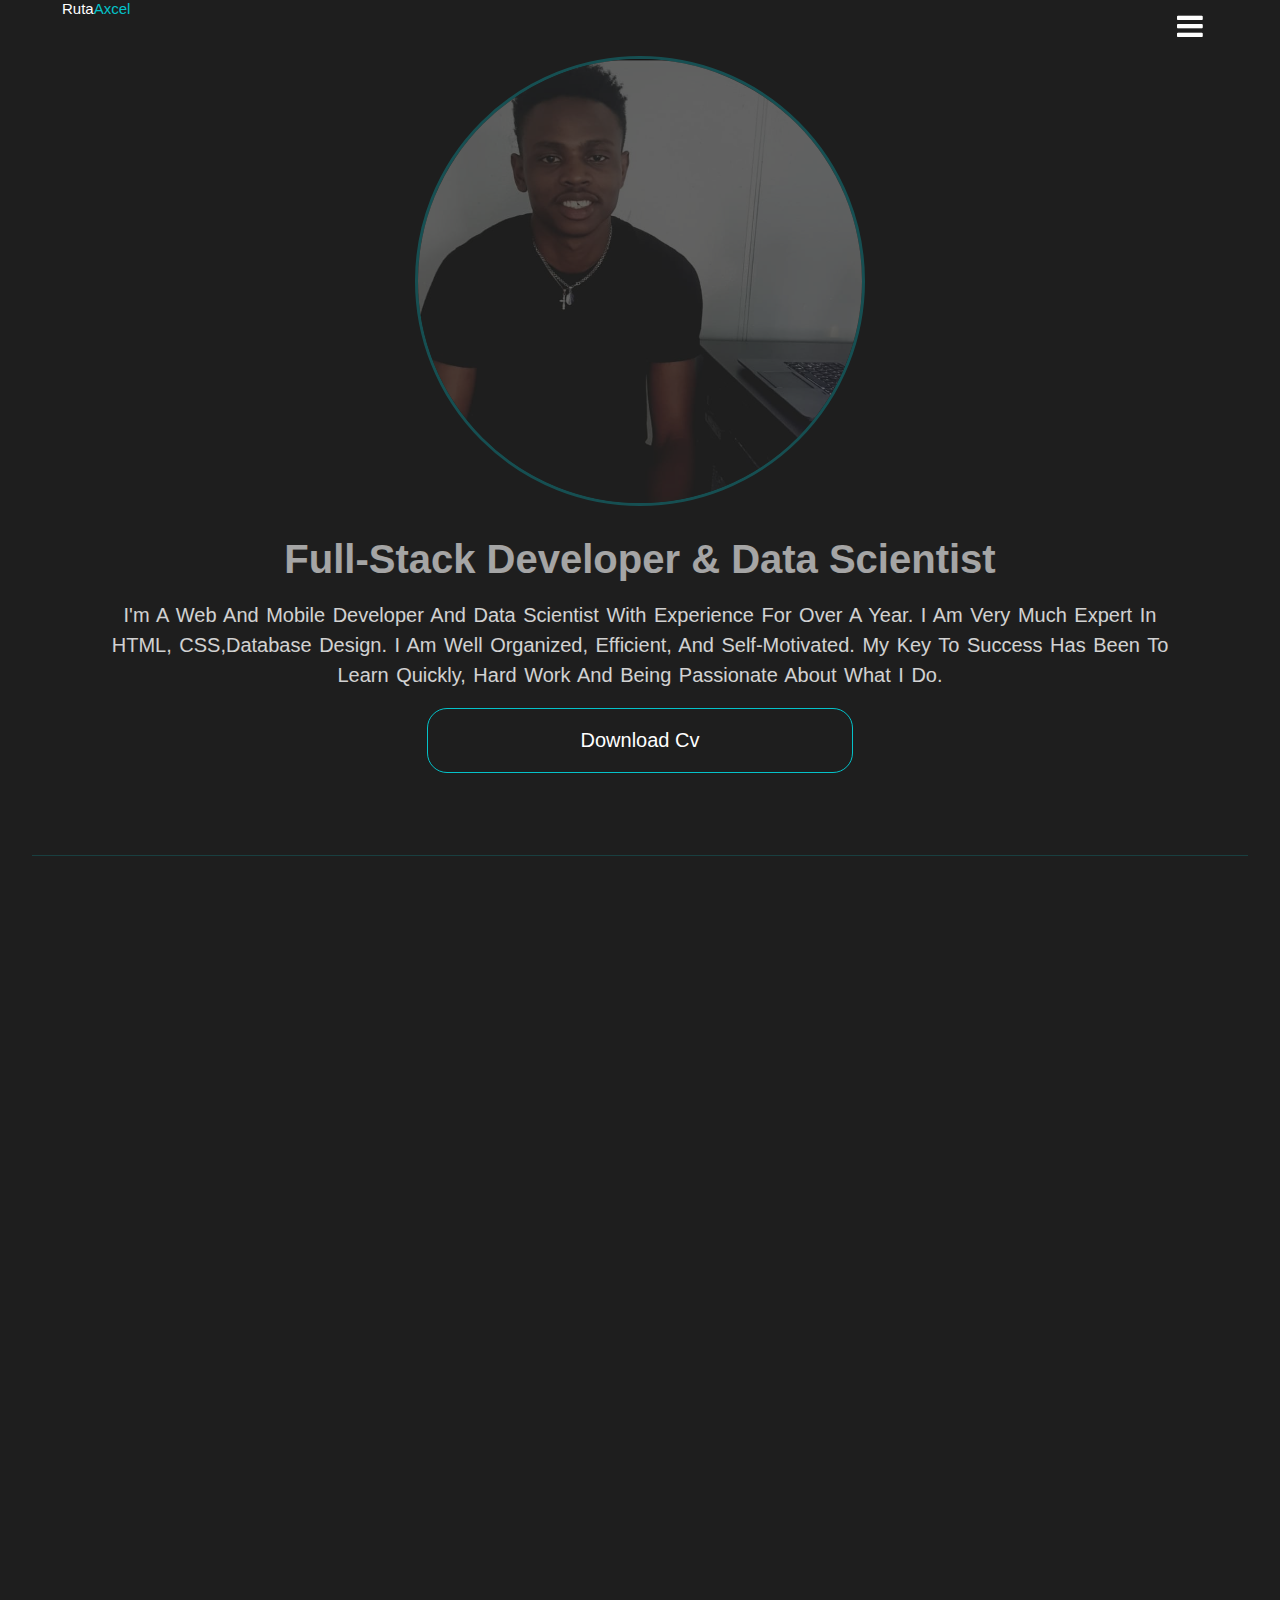
==== commit ff451ca8: "local storage" ====
--- a/index.html
+++ b/index.html
@@ -12,6 +12,7 @@
 
     <body>
       
+        <div class="container">
         
         <nav class="navbar">
             <div class="Logo"><a href="index.html" style="color: white">Ruta<span style="color:rgb(4, 194, 201)">Axcel</span></a></div>
@@ -30,6 +31,7 @@
             <a href="login.html" style="color:rgb(4, 194, 201);" class="loginer">login</a>
           </div>
         </nav>
+    </div>
      
     <section class="About" id="About">
          <div class="container">
@@ -50,7 +52,7 @@
                 </p>
                 <button>Download Cv</button>
            </div>
-           <div class="profile">
+           <div class="profile" >
                 <div class="circle">
                    <img src="img/axcel.jpeg">
                 </div>
@@ -152,18 +154,15 @@
               <p>Email:rutagaramaaxcel@gmail.com</p>
         </div>   
         <div class="message">
-            <form id="former" action="/"  >
-                <span id="numberror" style="color:aqua" ></span><br>
-             <input type="text" placeholder="Enter your number" id="phonenumber" style="color: white" >
+            <form id="former" action="thanks.html">
+                <span id="numberror" style="color:rgba(255, 0, 25,0.5) ;width: 40px;" ></span><br>
+             <input type="text" placeholder="Enter your name" id="phonenumber" style="color: white" >
              
            
-             <span id="emailerror" style="color:aqua"></span>
+             <span id="emailerror" style="color:rgba(255, 0, 25,0.5);width: 40px" ></span><br>
              <input type="text" placeholder="Enter your Email" id="emailer" style="color: white">
-             <span id="texterror" style="color:aqua" ></span><br>
-             <textarea style="height: 150px; color: white" id="texter">
-               
-                
-             </textarea>
+             <span id="texterror" style="color:#1e1e1e">Message is required</span>
+             <textarea style="height: 150px; color: white;" id="texter" value=""></textarea>
              <button class="sender" type="submit" onclick="validator()" >send</button>
              </form>
         </div>
@@ -174,8 +173,9 @@
         <div class="Header"><h3> MY <span>BLOGS</span></h3></div>
     <div class="slide-container swiper">
       <div class="slide-content">
-            <div class="blog-wrapper swiper-wrapper">
-                <div class="blog2 swiper-slide">
+            <div class="blog-wrapper swiper-wrapper" id="bloggers">
+
+                <!-- <div class="blog2 swiper-slide">
                       <div class="image-content">
                           
                             <div class="blog-image">
@@ -189,9 +189,8 @@
                           seems something went wrong</p>
                           <button class="button"><a href="single.html" style="color: white">Read More</a></button>
                         </div>
-
-                </div>
-                <div class="blog2 swiper-slide">
+                    </div> -->
+                <!-- <div class="blog2 swiper-slide">
                     <div class="image-content">
                        
                           <div class="blog-image">
@@ -206,8 +205,8 @@
                         <button class="button"><a href="single.html" style="color: white">Read More</a></button>
                       </div>
 
-              </div>
-              <div class="blog2 swiper-slide">
+              </div> -->
+              <!-- <div class="blog2 swiper-slide">
                 <div class="image-content">
                     
                       <div class="blog-image">
@@ -222,8 +221,8 @@
                     <button class="button"><a href="single.html" style="color: white">Read More</a></button>
                   </div>
 
-          </div>
-              <div class="blog2 swiper-slide">
+          </div> -->
+              <!-- <div class="blog2 swiper-slide">
                 <div class="image-content">
                     
                       <div class="blog-image">
@@ -238,8 +237,8 @@
                     <button class="button"><a href="single.html" style="color: white">Read More</a></button>
                   </div>
 
-          </div>
-          <div class="blog2 swiper-slide">
+          </div> -->
+          <!-- <div class="blog2 swiper-slide">
             <div class="image-content">
                 
                   <div class="blog-image">
@@ -254,8 +253,8 @@
                 <button class="button"><a href="single.html" style="color: white">Read More</a></button>
               </div>
 
-      </div>
-      <div class="blog2 swiper-slide">
+      </div> -->
+      <!-- <div class="blog2 swiper-slide">
         <div class="image-content">
             
               <div class="blog-image">
@@ -270,7 +269,7 @@
            <button class="button"><a href="single.html" style="color: white">Read More</a></button>
           </div>
 
-  </div>
+  </div> -->
             </div>
            
       </div>
@@ -283,6 +282,32 @@
     
        <script src="script/swiper-bundle.min.js"></script>
        <script src="script.js"></script>
+       <script>
+    var articleList = JSON.parse(localStorage.getItem('articles')) ?? [];
+    articleList.forEach(function (blog){
+       
+        // var table = document.getElementById('postList')
+        
+        const diver=document.getElementById('bloggers');
+        // for( let x=0; x<1; x++){
+            diver.innerHTML +=`
+            <div class="blog2 swiper-slide">
+                <div class="image-content">
+                    
+                      <div class="blog-image">
+                            <img src="img/${blog.photo}" alt="" class="blog-img">
+                      </div>
+                </div>
+                <div class="blog-content">
+                    <h3 style="color:rgba(4, 194, 201, 0.5); font-size: 17px;">${blog.title}</h3>
+                   
+                    <button class="button"><a href="single.html?id=${blog.id}" style="color: white">Read</a></button>
+                  </div>
+
+          </div>`;
+        });
+        
+       </script>
     </body>
 
 </html>--- a/style.css
+++ b/style.css
@@ -27,9 +27,7 @@
 .navbar{
     display: flex;
     position: fixed;
-    width:100%;
-    padding-left: 200px;
-    padding-right: 200px;
+    width:93%;
     justify-content: space-between;
     align-items:center;
     background-color:#1E1E1E;
@@ -46,7 +44,6 @@
     list-style: none;
 }
 .navbar-links li a{
-    text-decoration: none;
     color: white;
     padding: 1rem;
     display: block;
@@ -59,8 +56,6 @@
     top: .75rem;
     right: 1rem;
     display: none;
-    flex-direction: column;
-    justify-content: space-between;
     width: 30px;
     height: 21px;
 }
@@ -84,12 +79,8 @@
   display: grid;
   grid-template-columns: 5rem auto 33rem;
   gap: 1rem;  
-  margin:auto;
   border-bottom: solid 1px rgba(4,194,201,20%);
-  padding: 70px 0px;
-  width: 75%;
-  
-  
+  padding: 70px 0px; 
 }
 .About .container .social{
     display:flex;
@@ -187,7 +178,6 @@
     border-top-left-radius: 20px;
     border-top-right-radius: 20px;
     height: 58px;
-    padding: 0px 0px 0px 0px;
     text-align:center;
      
 }
@@ -309,9 +299,11 @@
  .Contactus .container .message{
     display: flex;
     flex-direction: column;
+  
+    
  }
  .Contactus .container .message form input,textarea{
-    width: 100%;
+    width: 98%;
     margin-bottom: 20px;
     padding: 20px;
     border-radius: 20px;
@@ -1234,11 +1226,28 @@
 .mainer .content .content-img-container{
     width: 100%;
     height: 35rem;
-    background: url(img/woo.jpg) no-repeat center center /cover;
+    /* background: url(img/woo.jpg) no-repeat center center /cover; */
     opacity: 0.4;
+}
+.showalert{
+    background-color: #51d2d6;
+    color: white;
+    padding: 40px;
+    display: block;
 }
 .commenter{
     margin-top: 90px;
+}
+.commenter .com{
+    display: flex;
+    flex-direction: column;
+    gap: 1rem;
+    padding: 20px;
+    border-radius: 20px;
+    margin-bottom: 40px;
+    margin-top: 40px;
+    color: white;
+    box-shadow: 2px 2px 2px 1px #04c2c9;
 }
 .commenter input{
     width: 100%;
